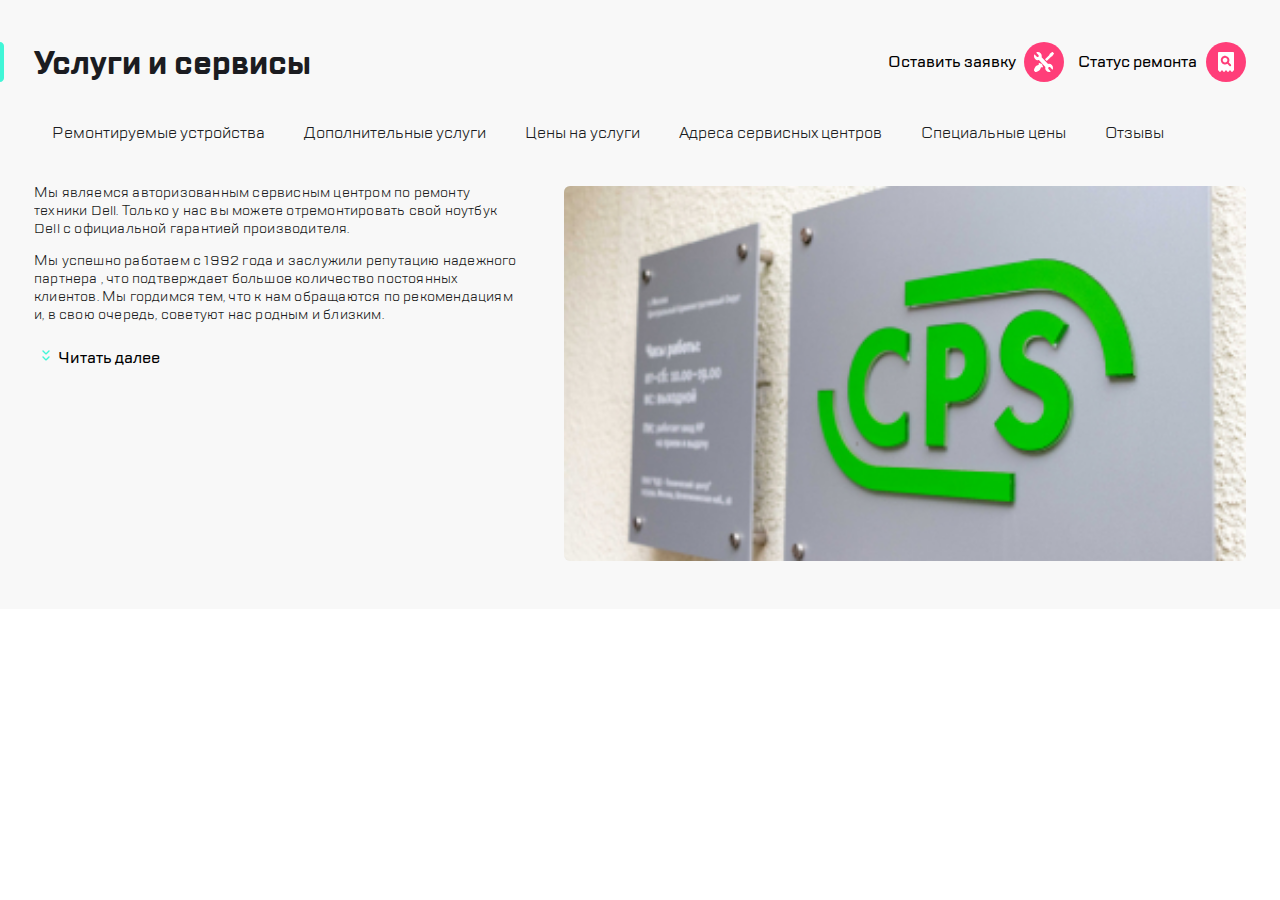
==== index.html @ dee7788c "загрузка файлов для макета" ====
<!DOCTYPE html>
<html lang="ru">
<head>
    <meta charset="UTF-8">
    <meta http-equiv="X-UA-Compatible" content="IE=edge">
    <meta name="viewport" content="width=device-width, initial-scale=1.0"> 
    <link rel="stylesheet" href="style.css">
    <link rel="stylesheet" href="fonts.css">
    <title>Макет</title>
</head>
<body>
    <div class="wrapper">
       <header class="header">
            <div class="header__left">
                <button class="header__burger btn"> <img class="img-btn" src="image/burger.svg" alt="burger"></button> 
                <a class="header__logo btn" href="#"> <img src="image/Group.svg" alt="logo"> </a> 
            </div>
            <div class="header__right">
                <div class="header__hidden">
                    <button class="header__call btn"><img class="img-btn" src="image/call.svg" alt="call"></button>
                    <button class="header__chat btn"><img class="img-btn" src="image/chat.svg" alt="chat"></button>
                    <button class="header__profile btn"> <img class="img-btn" src="image/profile.svg" alt="сheck status"> </button>	
                </div>
                <div class="header__default">
                    <button class="header__repair btn">
                        <img class="img-btn" src="image/repair.svg" alt="repair">
                    </button>	
                    <button class="header__check btn"> <img class="img-btn" src="image/checkstatus.svg" alt="сheck status"> </button>
                </div>
            </div>

       </header> 
       <main class="main">
            <div class="main__top">
                <h1 class="main__header">Услуги и сервисы</h1>
			    <div class="main__top-hidden">
				    <button class="main__repair btn"> <img class="img-btn" src="image/repair.svg" alt="repair"></button>
				    <button class="main__status btn"> <img class="img-btn" src="image/checkstatus.svg" alt="checkstatus"></button>
			    </div> 
            </div>
            <nav class="main__navigation">
            <ul class="main__navigation-list">
               <li class="main__navigation-item"><a href="#">Ремонтируемые устройства</a> </li>
               <li class="main__navigation-item"><a href="#">Дополнительные услуги</a></li>
               <li class="main__navigation-item"><a href="#">Цены на услуги</a></li>
               <li class="main__navigation-item"><a href="#">Адреса сервисных центров</a></li>
               <li class="main__navigation-item"><a href="#">Специальные цены</a></li>
               <li class="main__navigation-item"><a href="#">Отзывы</a></li>
            </ul>
            </nav>

            <div class="main__intro intro">
                 <div class="intro__about">
                    <div class="intro__text">
                        <p>Мы являемся авторизованным сервисным центром по ремонту техники Dell. Только у нас вы можете отремонтировать свой ноутбук Dell с официальной гарантией производителя.</p>

                        <p>Мы успешно работаем с 1992 года и заслужили репутацию надежного партнера
                        , что подтверждает большое количество постоянных клиентов. Мы гордимся тем, что к нам обращаются по рекомендациям и, в свою очередь, советуют нас родным и близким.</p>
                    </div>
                    <button class="intro__more"> Читать далее </button>
                </div>
                <div class="intro__signboard">
                    <img class="intro__image" src="image/Picture_Copy.jpg" alt="signboard">
                </div>

             </div> 


        </main>

      
    </div>
</body>
</html>
---- style.css ----
*,
*::after,
*::before {
box-sizing: border-box;
padding: 0px;

}

body {
font-family: "Regular";
font-size: 16px;
color: #1B1C21;
margin: 0;
padding: 0;
/* background-color: #F8F8F8; */
}

a {
    text-decoration: none;
    color: #1B1C21;
}

.img-btn {
    background-color: #FF3E79;
    border-radius: 50%;
}
.wrapper {
background-color: #F8F8F8;
/* max-width: 1120px;
margin: 0 auto; */
}

.header {
    background-color: white;
    padding: 16px;
    width: 100%;
}


.header,
.header__left,
.header__right {
display: flex;
justify-content: space-between;
align-items: center;
}

.btn:not(:last-child) {
    margin-right: 16px;
}

.header__profile {
    margin-right: 16px;
}

.btn {
    border-radius: 50%;
    border: none;
    background-color: inherit;
    cursor: pointer;
}




.header__default .btn:last-child {
    margin-right: 0;
} 


.header__logo::before {
content: url("image/divider.svg");
position: relative;
margin-right: 16px;
top: -10px;
display: none;
}

.header__hidden {
    display: none;
}

.header__repair::before {
    content: url("image/divider.svg"); 
    position: relative;
    margin-right: 12px;

    top: -5px;
    /* display: inline; */
    }

.main {
    padding: 24px 16px;
}

.main__top-hidden {
    display: none;
}

.main__header {
    position: relative;
    font-family: bold;
    margin: 0px;
}

.main__header::before {
    content: url('image/highlight.svg');
    position: absolute;
    vertical-align: middle;
    left: -16px;
}

.main__navigation {
padding-top: 24px;
margin-bottom: 16px;
}

.main__navigation-list {
    list-style: none;
    padding: 0;
    margin: 0;
    display: flex;
    gap: 10px;
    overflow: auto;
}

.main__navigation-item {
    flex-shrink: 0;
    color: #7E7E82;
    border: 2px solid transparent;
    padding: 8px 9px 8px 16px;

}

.main__navigation-item:hover {
    background: #FFFFFF;
    border: 2px solid #B8FFEC;
    border-radius: 6px;
    
}

.intro__text {
    height: 115px;
    overflow: hidden;
    font-size: 14px;
    line-height: 18px;
    letter-spacing: 0.2px;
    margin-bottom: 13px;
    width: 288px;

}

.intro__more {
    border: none;
    background: inherit; 
    display: flex;
    align-items: center;
    cursor: pointer;
    font-family: "Medium";
    font-size: 16px;
    margin-bottom: 16px;  
}

.intro__more::before {
    content: url('image/expand.svg');
}

.intro__image {
    width: 100%;
    border-radius: 6px;

}


@media screen and (min-width: 550px) {
    .header__hidden {
        display: block;
    }

    .header__logo::before {
        display: inline-block;
    }

    .intro {
        display: flex;
    }
    .intro__text {
        width: 250px;
        margin-right: 40px;
    }

    .intro__signboard {
        width: 300px;
        padding-top: 16px;
    }
    .intro__text {
        width: 290px;
        margin-right: 40px;
        height: 140px;

    }
}

@media screen and (min-width: 768px) { 
    .intro__text {
        width: 312px;
        margin-right: 40px;
        height: 155px;

    }

    .intro__signboard {
        width: 400px;
        padding-top: 16px;
    }

    .main {
        padding: 24px 24px;
    }

    .main__header::before {
        left: -24px;
    }

}
@media screen and (min-width: 1120px) {
     
    
    .intro__text {
        width: 490px;
        margin-right: 40px;
        height: 160px;

    }
    .main__header::before {
        left: -34px;
    }

    .main {
        padding: 42px 34px;
    }
    .header {
        display: none;
    }
    .main__top-hidden {
        display: block;
        
    }
    .intro__signboard {
        width: 100%;
        padding-top: 16px;
    }

    .main__navigation-list {
        overflow: hidden;
        flex-wrap: wrap;
    
    }
    
    .main__repair,
    .main__status {
        position: relative;
    }

    .main__top {
        display: flex;
        justify-content: space-between;
    }

    .main__repair::before {
    position: relative;
    font-family: "Medium";
    font-size: 16px;
    content: 'Оставить заявку';
    top: -15px;
    left: -5px;
    }

    .main__status::before {
        position: relative;
        font-family: "Medium";
        /* font-weight: bold; */
        font-size: 16px;
        content: 'Статус ремонта';
        top: -15px;
        left: -5px;
        }

}
---- fonts.css ----
@font-face {
    font-family: 'Bold';
    src: url('fonts/TTLakes-Bold.eot');
    src: local('TT Lakes Bold'), local('TTLakes-Bold'),
        url('fonts/TTLakes-Bold.eot?#iefix') format('embedded-opentype'),
        url('fonts/TTLakes-Bold.woff') format('woff'),
        url('fonts/TTLakes-Bold.ttf') format('truetype');
    font-weight: bold;
    font-style: normal;
}
@font-face {
    font-family: 'Medium';
    src: url('fonts/TTLakes-Medium.eot');
    src: local('TT Lakes Medium'), local('TTLakes-Medium'),
        url('fonts/TTLakes-Medium.eot?#iefix') format('embedded-opentype'),
        url('fonts/TTLakes-Medium.woff') format('woff'),
        url('fonts/TTLakes-Medium.ttf') format('truetype');
    font-weight: 500;
    font-style: normal;
}
@font-face {
    font-family: 'Regular';
    src: url('fonts/TTLakes-Regular.eot');
    src: local('TT Lakes Regular'), local('TTLakes-Regular'),
        url('fonts/TTLakes-Regular.eot?#iefix') format('embedded-opentype'),
        url('fonts/TTLakes-Regular.woff') format('woff'),
        url('fonts/TTLakes-Regular.ttf') format('truetype');
    font-weight: normal;
    font-style: normal;
}
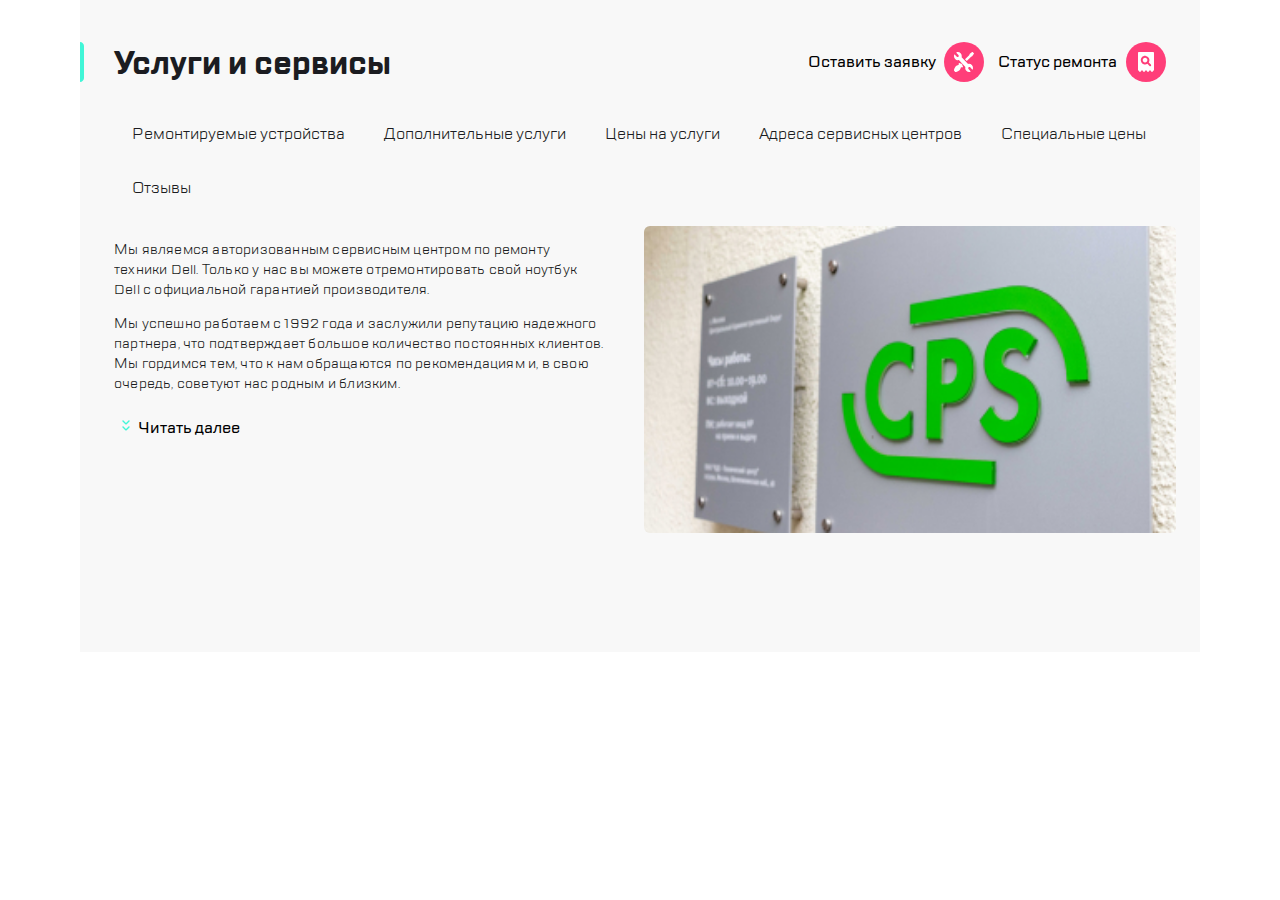
==== commit 27c5a5c0: "исправленные файлы в соответствии с замечаниями" ====
--- a/index.html
+++ b/index.html
@@ -52,10 +52,9 @@
             <div class="main__intro intro">
                  <div class="intro__about">
                     <div class="intro__text">
-                        <p>Мы являемся авторизованным сервисным центром по ремонту техники Dell. Только у нас вы можете отремонтировать свой ноутбук Dell с официальной гарантией производителя.</p>
+                        <p class="intro__firstPar par">Мы являемся авторизованным сервисным центром по ремонту техники Dell. Только у нас вы можете отремонтировать свой ноутбук Dell с официальной гарантией производителя.</p>
 
-                        <p>Мы успешно работаем с 1992 года и заслужили репутацию надежного партнера
-                        , что подтверждает большое количество постоянных клиентов. Мы гордимся тем, что к нам обращаются по рекомендациям и, в свою очередь, советуют нас родным и близким.</p>
+                        <p class="intro__secondPar par">Мы успешно работаем с 1992 года и заслужили репутацию надежного партнера, что подтверждает большое количество постоянных клиентов. Мы гордимся тем, что к нам обращаются по рекомендациям и, в свою очередь, советуют нас родным и близким.</p>
                     </div>
                     <button class="intro__more"> Читать далее </button>
                 </div>
--- a/style.css
+++ b/style.css
@@ -26,8 +26,8 @@
 }
 .wrapper {
 background-color: #F8F8F8;
-/* max-width: 1120px;
-margin: 0 auto; */
+max-width: 1120px;
+margin: 0 auto;
 }
 
 .header {
@@ -86,7 +86,6 @@
     margin-right: 12px;
 
     top: -5px;
-    /* display: inline; */
     }
 
 .main {
@@ -166,10 +165,17 @@
 }
 
 .intro__image {
-    width: 100%;
-    border-radius: 6px;
-
-}
+    width: 100vw;
+    position: relative;
+    left: -16px;
+    border-radius: 2px;
+    max-width: 440px;
+}
+
+.intro__secondPar {
+    display: none;
+}
+
 
 
 @media screen and (min-width: 550px) {
@@ -183,21 +189,43 @@
 
     .intro {
         display: flex;
-    }
+        justify-content: space-around;
+    }
+
+     .intro__about {
+        flex-grow: 1;
+        
+
+    }
+
     .intro__text {
         width: 250px;
         margin-right: 40px;
     }
 
     .intro__signboard {
-        width: 300px;
+        /* width: 300px; */
         padding-top: 16px;
+        flex-grow: 1;
+
     }
     .intro__text {
         width: 290px;
         margin-right: 40px;
         height: 140px;
-
+        /* flex-grow: 1; */
+    }
+
+   
+
+    .intro__secondPar {
+        display: inline;
+    }
+
+    .intro__image {
+        width: 100%;
+        left: 0px;
+        border-radius: 6px;
     }
 }
 
@@ -205,13 +233,15 @@
     .intro__text {
         width: 312px;
         margin-right: 40px;
-        height: 155px;
+        height: 170px;
+        line-height: 20px;
 
     }
 
     .intro__signboard {
-        width: 400px;
+        /* width: 400px; */
         padding-top: 16px;
+        /* flex-grow: 1; */
     }
 
     .main {
@@ -229,7 +259,7 @@
     .intro__text {
         width: 490px;
         margin-right: 40px;
-        height: 160px;
+        height: 174px;
 
     }
     .main__header::before {
@@ -247,13 +277,15 @@
         
     }
     .intro__signboard {
-        width: 100%;
-        padding-top: 16px;
+        /* width: 100%;  */
+        padding-top: 0px;
+        
     }
 
     .main__navigation-list {
         overflow: hidden;
         flex-wrap: wrap;
+        line-height: 24px;
     
     }
     
@@ -286,4 +318,14 @@
         left: -5px;
         }
 
+.intro__image {
+min-width: 532px;
+min-height: 307px;
+} 
+
+.intro__signboard {
+    width: 532px;
+    height: 384px;
+}
+
 }